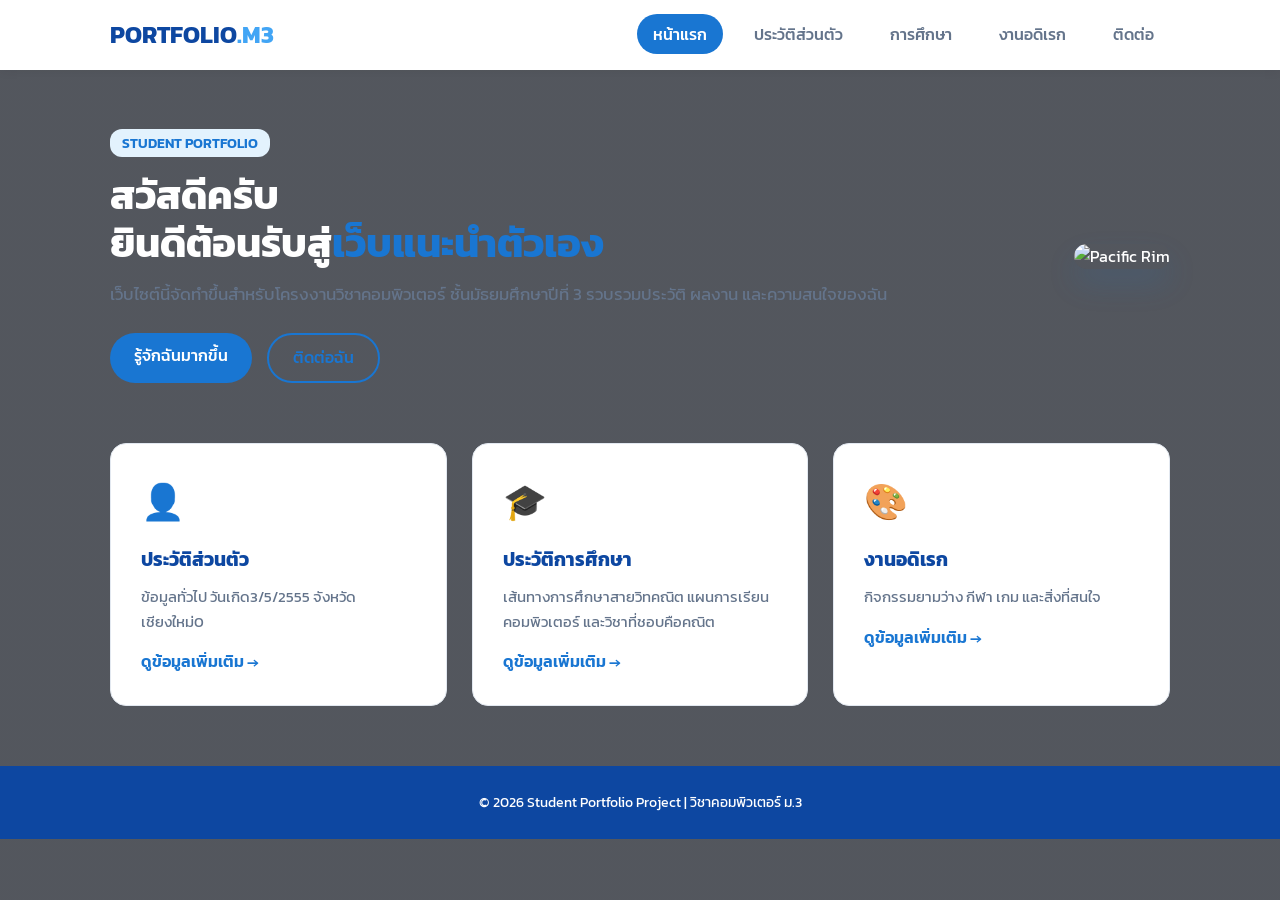
==== index.html @ 97108892 "Update index.html" ====
<!DOCTYPE html>
<html lang="th">
<head>
    <meta charset="UTF-8">
    <meta name="viewport" content="width=device-width, initial-scale=1.0">
    <title>Student Portfolio | หน้าแรก</title>
    <!-- สำคัญ: ใช้ Relative Path ห้ามมี / นำหน้า style.css -->
    <link rel="stylesheet" href="style.css">
    <link rel="preconnect" href="https://fonts.googleapis.com">
    <link rel="preconnect" href="https://fonts.gstatic.com" crossorigin>
    <link href="https://fonts.googleapis.com/css2?family=Kanit:wght@300;400;500;600&display=swap" rel="stylesheet">
    
    <!-- สไตล์ภาพพื้นหลัง Pacific Rim จาก URL -->
    <style>
        body {
            background: linear-gradient(rgba(10, 15, 25, 0.7), rgba(10, 15, 25, 0.7)), url('https://m.media-amazon.com/images/S/pv-target-images/373aeab8f1180951d3d7bcdbb8a8e254e514ef4d3e2cd3c426faa234a9b7030b._SX1080_FMjpg_.jpg');
            background-size: 110% 110%; /* ขยายรูปเล็กน้อยเพื่อไม่ให้เห็นขอบดำเวลาพื้นหลังขยับ */
            background-position: center;
            background-repeat: no-repeat;
            background-attachment: fixed;
            color: #ffffff;
            transition: background-position 0.1s ease-out; /* ทำให้พื้นหลังเคลื่อนที่นุ่มนวล */
        }
    </style>
</head>
<body>

    <!-- Header & Navigation -->
    <header class="navbar-wrapper">
        <div class="container navbar">
            <a href="index.html" class="logo">PORTFOLIO<span>.M3</span></a>
            <ul class="nav-menu">
                <li><a href="index.html" class="nav-link active">หน้าแรก</a></li>
                <li><a href="profile.html" class="nav-link">ประวัติส่วนตัว</a></li>
                <li><a href="education.html" class="nav-link">การศึกษา</a></li>
                <li><a href="hobby.html" class="nav-link">งานอดิเรก</a></li>
                <li><a href="contact.html" class="nav-link">ติดต่อ</a></li>
            </ul>
        </div>
    </header>

    <!-- Main Content -->
    <main class="container">
        <!-- Hero Section -->
        <section class="hero">
            <div class="hero-text">
                <span class="badge">STUDENT PORTFOLIO</span>
                <h1>สวัสดีครับ <br>ยินดีต้อนรับสู่<span>เว็บแนะนำตัวเอง</span></h1>
                <p>เว็บไซต์นี้จัดทำขึ้นสำหรับโครงงานวิชาคอมพิวเตอร์ ชั้นมัธยมศึกษาปีที่ 3 รวบรวมประวัติ ผลงาน และความสนใจของฉัน</p>
                <div class="hero-btns">
                    <a href="profile.html" class="btn btn-primary">รู้จักฉันมากขึ้น</a>
                    <a href="contact.html" class="btn btn-secondary">ติดต่อฉัน</a>
                </div>
            </div>
            <div class="hero-image">
                <!-- รูปโปรไฟล์ Pacific Rim จาก URL -->
                <img src="https://m.media-amazon.com/images/S/pv-target-images/373aeab8f1180951d3d7bcdbb8a8e254e514ef4d3e2cd3c426faa234a9b7030b._SX1080_FMjpg_.jpg" alt="Pacific Rim">
            </div>
        </section>

        <!-- Feature Cards Grid -->
        <section class="card-grid">
            <div class="card">
                <div class="card-icon">👤</div>
                <h3>ประวัติส่วนตัว</h3>
                <p>ข้อมูลทั่วไป วันเกิด3/5/2555 จังหวัดเชียงใหม่0</p>
                <a href="profile.html" class="link-text">ดูข้อมูลเพิ่มเติม →</a>
            </div>
            <div class="card">
                <div class="card-icon">🎓</div>
                <h3>ประวัติการศึกษา</h3>
                <p>เส้นทางการศึกษาสายวิทคณิต แผนการเรียนคอมพิวเตอร์ และวิชาที่ชอบคือคณิต</p>
                <a href="education.html" class="link-text">ดูข้อมูลเพิ่มเติม →</a>
            </div>
            <div class="card">
                <div class="card-icon">🎨</div>
                <h3>งานอดิเรก</h3>
                <p>กิจกรรมยามว่าง กีฬา เกม และสิ่งที่สนใจ</p>
                <a href="hobby.html" class="link-text">ดูข้อมูลเพิ่มเติม →</a>
            </div>
        </section>
    </main>

    <!-- Footer -->
    <footer class="footer">
        <div class="container footer-content">
            <p>&copy; 2026 Student Portfolio Project | วิชาคอมพิวเตอร์ ม.3</p>
        </div>
    </footer>

    <!-- Script สำหรับขยับภาพพื้นหลังตามการเคลื่อนที่ของเมาส์ -->
    <script>
        document.addEventListener('mousemove', (e) => {
            // คำนวณตำแหน่งเมาส์เทียบกับขนาดหน้าจอ
            const mouseX = (e.clientX / window.innerWidth) - 0.5;
            const mouseY = (e.clientY / window.innerHeight) - 0.5;
            
            // กำหนดระยะการขยับของภาพ (ปรับตัวเลข 30 เพื่อเพิ่ม/ลดความแรงในการขยับ)
            const moveX = mouseX * 30;
            const moveY = mouseY * 30;

            // เลื่อนตำแหน่งพื้นหลัง
            document.body.style.backgroundPosition = `calc(50% + ${moveX}px) calc(50% + ${moveY}px)`;
        });
    </script>
</body>
</html>
---- style.css ----
/* --- Global Styles & Reset --- */
* {
    margin: 0;
    padding: 0;
    box-sizing: border-box;
}

body {
    font-family: 'Kanit', sans-serif;
    background-color: #F8FAFC;
    color: #1E293B;
    line-height: 1.6;
}

/* จัดระเบียบเนื้อหาให้อยู่ตรงกลางหน้าจอ */
.container {
    max-width: 1100px;
    margin: 0 auto;
    padding: 0 20px;
}

/* --- Navbar Styles --- */
.navbar-wrapper {
    background: #FFFFFF;
    box-shadow: 0 2px 10px rgba(0, 0, 0, 0.05);
    position: sticky;
    top: 0;
    z-index: 100;
}

.navbar {
    display: flex;
    justify-content: space-between;
    align-items: center;
    height: 70px;
}

.logo {
    font-size: 1.5rem;
    font-weight: 700;
    color: #0D47A1;
    text-decoration: none;
}

.logo span {
    color: #42A5F5;
}

.nav-menu {
    display: flex;
    list-style: none;
    gap: 15px;
}

.nav-link {
    text-decoration: none;
    color: #64748B;
    font-weight: 500;
    padding: 8px 16px;
    border-radius: 20px;
    transition: all 0.3s ease;
}

.nav-link:hover, .nav-link.active {
    background-color: #1976D2;
    color: #FFFFFF;
}

/* --- Hero Section --- */
.hero {
    display: flex;
    align-items: center;
    justify-content: space-between;
    gap: 40px;
    padding: 60px 0;
}

.hero-text {
    flex: 1;
}

.badge {
    background-color: #E3F2FD;
    color: #1976D2;
    padding: 4px 12px;
    border-radius: 12px;
    font-size: 0.85rem;
    font-weight: 600;
}

.hero-text h1 {
    font-size: 2.5rem;
    margin: 15px 0;
    line-height: 1.2;
}

.hero-text h1 span {
    color: #1976D2;
}

.hero-text p {
    color: #64748B;
    margin-bottom: 25px;
    font-size: 1.05rem;
}

.hero-btns {
    display: flex;
    gap: 15px;
}

.btn {
    text-decoration: none;
    padding: 10px 24px;
    border-radius: 25px;
    font-weight: 500;
    transition: all 0.3s ease;
}

.btn-primary {
    background-color: #1976D2;
    color: #FFFFFF;
}

.btn-primary:hover {
    background-color: #0D47A1;
}

.btn-secondary {
    border: 2px solid #1976D2;
    color: #1976D2;
}

.btn-secondary:hover {
    background-color: #E3F2FD;
}

.hero-image img {
    width: 320px;
    height: 320px;
    border-radius: 20px;
    object-fit: cover;
    box-shadow: 0 15px 30px rgba(25, 118, 210, 0.15);
}

/* --- Card Grid Section --- */
.card-grid {
    display: grid;
    grid-template-columns: repeat(auto-fit, minmax(280px, 1fr));
    gap: 25px;
    margin-bottom: 60px;
}

.card {
    background: #FFFFFF;
    padding: 30px;
    border-radius: 16px;
    border: 1px solid #E2E8F0;
    transition: all 0.3s ease;
}

.card:hover {
    transform: translateY(-5px);
    box-shadow: 0 10px 20px rgba(13, 71, 161, 0.08);
    border-color: #90CAF9;
}

.card-icon {
    font-size: 2.2rem;
    margin-bottom: 15px;
}

.card h3 {
    color: #0D47A1;
    margin-bottom: 10px;
}

.card p {
    color: #64748B;
    font-size: 0.95rem;
    margin-bottom: 15px;
}

.link-text {
    color: #1976D2;
    text-decoration: none;
    font-weight: 600;
}

/* --- Footer --- */
.footer {
    background-color: #0D47A1;
    color: #FFFFFF;
    padding: 25px 0;
    text-align: center;
    font-size: 0.9rem;
    margin-top: 40px;
}

/* --- Responsive (Mobile View) --- */
@media (max-width: 768px) {
    .navbar {
        flex-direction: column;
        height: auto;
        padding: 15px 0;
        gap: 15px;
    }

    .hero {
        flex-direction: column-reverse;
        text-align: center;
        padding: 30px 0;
    }

    .hero-image img {
        width: 250px;
        height: 250px;
    }

    .hero-btns {
        justify-content: center;
    }
}
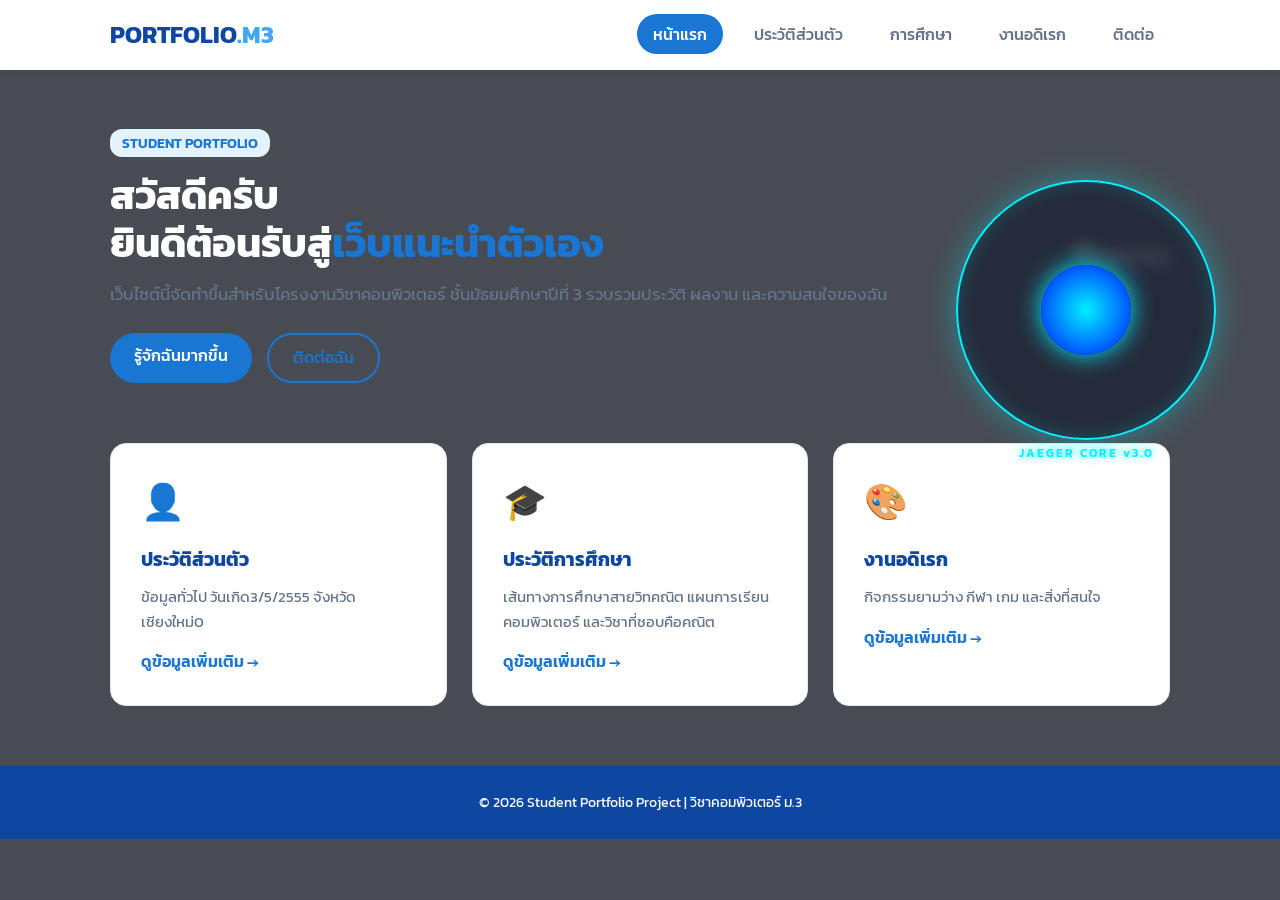
==== commit cabae4b2: "Update index.html" ====
--- a/index.html
+++ b/index.html
@@ -10,20 +10,75 @@
     <link rel="preconnect" href="https://fonts.gstatic.com" crossorigin>
     <link href="https://fonts.googleapis.com/css2?family=Kanit:wght@300;400;500;600&display=swap" rel="stylesheet">
     
-    <!-- สไตล์ภาพพื้นหลัง Pacific Rim จาก URL -->
     <style>
         body {
-            background: linear-gradient(rgba(10, 15, 25, 0.7), rgba(10, 15, 25, 0.7)), url('https://m.media-amazon.com/images/S/pv-target-images/373aeab8f1180951d3d7bcdbb8a8e254e514ef4d3e2cd3c426faa234a9b7030b._SX1080_FMjpg_.jpg');
-            background-size: 110% 110%; /* ขยายรูปเล็กน้อยเพื่อไม่ให้เห็นขอบดำเวลาพื้นหลังขยับ */
+            background: linear-gradient(rgba(10, 15, 25, 0.75), rgba(10, 15, 25, 0.75)), url('https://m.media-amazon.com/images/S/pv-target-images/373aeab8f1180951d3d7bcdbb8a8e254e514ef4d3e2cd3c426faa234a9b7030b._SX1080_FMjpg_.jpg');
+            background-size: cover;
             background-position: center;
             background-repeat: no-repeat;
             background-attachment: fixed;
             color: #ffffff;
-            transition: background-position 0.1s ease-out; /* ทำให้พื้นหลังเคลื่อนที่นุ่มนวล */
+            overflow-x: hidden;
+        }
+
+        /* โมเดลหุ่นยนต์ 3D ในพื้นหลังที่เคลื่อนที่ตามเมาส์ */
+        .mech-model-container {
+            position: fixed;
+            top: 20%;
+            right: 5%;
+            width: 260px;
+            height: 260px;
+            pointer-events: none; /* ไม่บังการคลิกปุ่มบนหน้าเว็บ */
+            z-index: 1;
+            perspective: 1000px;
+        }
+
+        .mech-card {
+            width: 100%;
+            height: 100%;
+            background: rgba(15, 23, 42, 0.6);
+            border: 2px solid #00f0ff;
+            border-radius: 50%;
+            box-shadow: 0 0 30px rgba(0, 240, 255, 0.4), inset 0 0 20px rgba(0, 240, 255, 0.2);
+            display: flex;
+            align-items: center;
+            justify-content: center;
+            backdrop-filter: blur(8px);
+            transition: transform 0.1s ease-out;
+            transform-style: preserve-3d;
+        }
+
+        /* ดวงตา/แกนพลังงานหุ่นยนต์ตรงกลางที่ขยับตามเมาส์ */
+        .mech-core {
+            width: 90px;
+            height: 90px;
+            background: radial-gradient(circle, #00f0ff 0%, #0055ff 70%, transparent 100%);
+            border-radius: 50%;
+            box-shadow: 0 0 25px #00f0ff;
+            transition: transform 0.05s ease-out;
+            transform: translateZ(40px);
+        }
+
+        .mech-label {
+            position: absolute;
+            bottom: -25px;
+            font-size: 12px;
+            letter-spacing: 2px;
+            color: #00f0ff;
+            text-shadow: 0 0 8px #00f0ff;
+            font-weight: 600;
         }
     </style>
 </head>
 <body>
+
+    <!-- โมเดล Mech Core ลอยล่องในพื้นหลัง -->
+    <div class="mech-model-container">
+        <div class="mech-card" id="mechCard">
+            <div class="mech-core" id="mechCore"></div>
+            <span class="mech-label">JAEGER CORE v3.0</span>
+        </div>
+    </div>
 
     <!-- Header & Navigation -->
     <header class="navbar-wrapper">
@@ -53,7 +108,6 @@
                 </div>
             </div>
             <div class="hero-image">
-                <!-- รูปโปรไฟล์ Pacific Rim จาก URL -->
                 <img src="https://m.media-amazon.com/images/S/pv-target-images/373aeab8f1180951d3d7bcdbb8a8e254e514ef4d3e2cd3c426faa234a9b7030b._SX1080_FMjpg_.jpg" alt="Pacific Rim">
             </div>
         </section>
@@ -88,19 +142,35 @@
         </div>
     </footer>
 
-    <!-- Script สำหรับขยับภาพพื้นหลังตามการเคลื่อนที่ของเมาส์ -->
+    <!-- สคริปต์คำนวณการหันและเลื่อนตำแหน่งตามเมาส์ -->
     <script>
+        const mechCard = document.getElementById('mechCard');
+        const mechCore = document.getElementById('mechCore');
+
         document.addEventListener('mousemove', (e) => {
-            // คำนวณตำแหน่งเมาส์เทียบกับขนาดหน้าจอ
-            const mouseX = (e.clientX / window.innerWidth) - 0.5;
-            const mouseY = (e.clientY / window.innerHeight) - 0.5;
-            
-            // กำหนดระยะการขยับของภาพ (ปรับตัวเลข 30 เพื่อเพิ่ม/ลดความแรงในการขยับ)
-            const moveX = mouseX * 30;
-            const moveY = mouseY * 30;
+            const mouseX = e.clientX;
+            const mouseY = e.clientY;
 
-            // เลื่อนตำแหน่งพื้นหลัง
-            document.body.style.backgroundPosition = `calc(50% + ${moveX}px) calc(50% + ${moveY}px)`;
+            // หาพิกัดศูนย์กลางของโมเดล
+            const rect = mechCard.getBoundingClientRect();
+            const cardX = rect.left + rect.width / 2;
+            const cardY = rect.top + rect.height / 2;
+
+            // คำนวณระยะห่างระหว่างเมาส์กับโมเดล
+            const deltaX = mouseX - cardX;
+            const deltaY = mouseY - cardY;
+
+            // คำนวณการเอียง 3D (Rotate)
+            const rotateX = (deltaY / window.innerHeight) * -45;
+            const rotateY = (deltaX / window.innerWidth) * 45;
+
+            // คำนวณการขยับแกนพลังงานตรงกลาง (Eye Tracking)
+            const coreMoveX = (deltaX / window.innerWidth) * 35;
+            const coreMoveY = (deltaY / window.innerHeight) * 35;
+
+            // สั่งงาน CSS ให้เอียงและหันตามเมาส์
+            mechCard.style.transform = `rotateX(${rotateX}deg) rotateY(${rotateY}deg)`;
+            mechCore.style.transform = `translate3d(${coreMoveX}px, ${coreMoveY}px, 40px)`;
         });
     </script>
 </body>
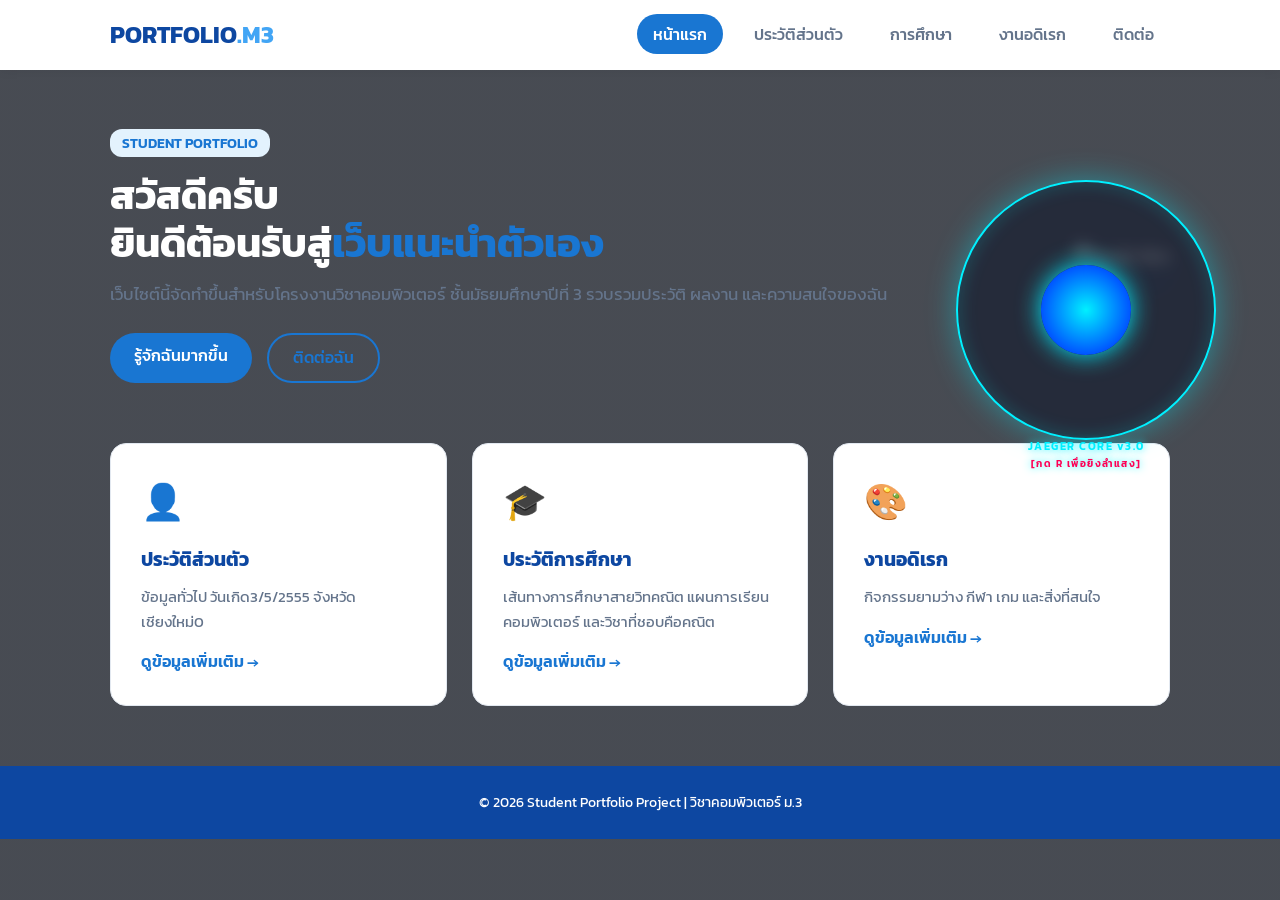
==== commit 4e9bdd39: "Update index.html" ====
--- a/index.html
+++ b/index.html
@@ -28,8 +28,8 @@
             right: 5%;
             width: 260px;
             height: 260px;
-            pointer-events: none; /* ไม่บังการคลิกปุ่มบนหน้าเว็บ */
-            z-index: 1;
+            pointer-events: none;
+            z-index: 10;
             perspective: 1000px;
         }
 
@@ -48,25 +48,60 @@
             transform-style: preserve-3d;
         }
 
-        /* ดวงตา/แกนพลังงานหุ่นยนต์ตรงกลางที่ขยับตามเมาส์ */
+        /* ดวงตา/แกนพลังงานหุ่นยนต์ตรงกลาง */
         .mech-core {
             width: 90px;
             height: 90px;
             background: radial-gradient(circle, #00f0ff 0%, #0055ff 70%, transparent 100%);
             border-radius: 50%;
             box-shadow: 0 0 25px #00f0ff;
-            transition: transform 0.05s ease-out;
+            transition: transform 0.05s ease-out, box-shadow 0.1s ease-out;
             transform: translateZ(40px);
         }
 
         .mech-label {
             position: absolute;
-            bottom: -25px;
-            font-size: 12px;
-            letter-spacing: 2px;
+            bottom: -35px;
+            font-size: 11px;
+            letter-spacing: 1.5px;
             color: #00f0ff;
             text-shadow: 0 0 8px #00f0ff;
             font-weight: 600;
+            text-align: center;
+            width: 100%;
+        }
+
+        /* สไตล์เส้นลำแสงเลเซอร์ */
+        .laser-beam {
+            position: fixed;
+            height: 6px;
+            background: linear-gradient(90deg, #00f0ff, #ffffff, #ff0055);
+            box-shadow: 0 0 15px #00f0ff, 0 0 30px #ff0055;
+            border-radius: 3px;
+            pointer-events: none;
+            z-index: 9999;
+            transform-origin: 0 50%;
+            opacity: 1;
+            transition: opacity 0.2s ease-out;
+        }
+
+        /* สไตล์เอฟเฟกต์การระเบิดที่ปลายทาง */
+        .laser-impact {
+            position: fixed;
+            width: 30px;
+            height: 30px;
+            background: radial-gradient(circle, #ffffff 0%, #ff0055 50%, transparent 100%);
+            box-shadow: 0 0 25px #ff0055, 0 0 50px #00f0ff;
+            border-radius: 50%;
+            pointer-events: none;
+            z-index: 9999;
+            transform: translate(-50%, -50%);
+            animation: impactAnim 0.3s ease-out forwards;
+        }
+
+        @keyframes impactAnim {
+            0% { transform: translate(-50%, -50%) scale(0.3); opacity: 1; }
+            100% { transform: translate(-50%, -50%) scale(2.5); opacity: 0; }
         }
     </style>
 </head>
@@ -76,7 +111,7 @@
     <div class="mech-model-container">
         <div class="mech-card" id="mechCard">
             <div class="mech-core" id="mechCore"></div>
-            <span class="mech-label">JAEGER CORE v3.0</span>
+            <span class="mech-label">JAEGER CORE v3.0<br><small style="color: #ff0055; font-size: 10px;">[กด R เพื่อยิงลำแสง]</small></span>
         </div>
     </div>
 
@@ -142,36 +177,86 @@
         </div>
     </footer>
 
-    <!-- สคริปต์คำนวณการหันและเลื่อนตำแหน่งตามเมาส์ -->
+    <!-- สคริปต์คำนวณตำแหน่งเมาส์ การหันหน้า และการยิงเลเซอร์ -->
     <script>
         const mechCard = document.getElementById('mechCard');
         const mechCore = document.getElementById('mechCore');
-
+        
+        let currentMouseX = window.innerWidth / 2;
+        let currentMouseY = window.innerHeight / 2;
+
+        // ติดตามตำแหน่งเมาส์ตลอดเวลา
         document.addEventListener('mousemove', (e) => {
-            const mouseX = e.clientX;
-            const mouseY = e.clientY;
-
-            // หาพิกัดศูนย์กลางของโมเดล
+            currentMouseX = e.clientX;
+            currentMouseY = e.clientY;
+
             const rect = mechCard.getBoundingClientRect();
             const cardX = rect.left + rect.width / 2;
             const cardY = rect.top + rect.height / 2;
 
-            // คำนวณระยะห่างระหว่างเมาส์กับโมเดล
-            const deltaX = mouseX - cardX;
-            const deltaY = mouseY - cardY;
-
-            // คำนวณการเอียง 3D (Rotate)
+            const deltaX = currentMouseX - cardX;
+            const deltaY = currentMouseY - cardY;
+
             const rotateX = (deltaY / window.innerHeight) * -45;
             const rotateY = (deltaX / window.innerWidth) * 45;
 
-            // คำนวณการขยับแกนพลังงานตรงกลาง (Eye Tracking)
             const coreMoveX = (deltaX / window.innerWidth) * 35;
             const coreMoveY = (deltaY / window.innerHeight) * 35;
 
-            // สั่งงาน CSS ให้เอียงและหันตามเมาส์
             mechCard.style.transform = `rotateX(${rotateX}deg) rotateY(${rotateY}deg)`;
             mechCore.style.transform = `translate3d(${coreMoveX}px, ${coreMoveY}px, 40px)`;
         });
+
+        // ดักจับการกดปุ่ม 'R' หรือ 'r' เพื่อยิงลำแสง
+        window.addEventListener('keydown', (e) => {
+            if (e.key === 'r' || e.key === 'R') {
+                if (e.repeat) return; // ป้องกันการยิงค้างเมื่อกดปุ่มแช่ไว้
+                fireLaser(currentMouseX, currentMouseY);
+            }
+        });
+
+        // ฟังก์ชันสร้างและยิงลำแสง
+        function fireLaser(targetX, targetY) {
+            const coreRect = mechCore.getBoundingClientRect();
+            const startX = coreRect.left + coreRect.width / 2;
+            const startY = coreRect.top + coreRect.height / 2;
+
+            // คำนวณระยะทางและองศาไปยังเป้าหมาย
+            const deltaX = targetX - startX;
+            const deltaY = targetY - startY;
+            const distance = Math.hypot(deltaX, deltaY);
+            const angle = Math.atan2(deltaY, deltaX) * (180 / Math.PI);
+
+            // สร้าง Element ลำแสง
+            const laser = document.createElement('div');
+            laser.className = 'laser-beam';
+            laser.style.left = `${startX}px`;
+            laser.style.top = `${startY}px`;
+            laser.style.width = `${distance}px`;
+            laser.style.transform = `rotate(${angle}deg)`;
+
+            // สร้าง Element เอฟเฟกต์ระเบิดปลายทาง
+            const impact = document.createElement('div');
+            impact.className = 'laser-impact';
+            impact.style.left = `${targetX}px`;
+            impact.style.top = `${targetY}px`;
+
+            document.body.appendChild(laser);
+            document.body.appendChild(impact);
+
+            // เรืองแสงดวงตาชั่วขณะตอนยิง
+            mechCore.style.boxShadow = '0 0 50px #ff0055, 0 0 100px #ffffff';
+
+            // ล้างภาพเอฟเฟกต์ออกจากหน้าจอเมื่อยิงเสร็จ
+            setTimeout(() => {
+                laser.style.opacity = '0';
+                mechCore.style.boxShadow = '0 0 25px #00f0ff';
+                setTimeout(() => {
+                    laser.remove();
+                    impact.remove();
+                }, 200);
+            }, 150);
+        }
     </script>
 </body>
 </html>
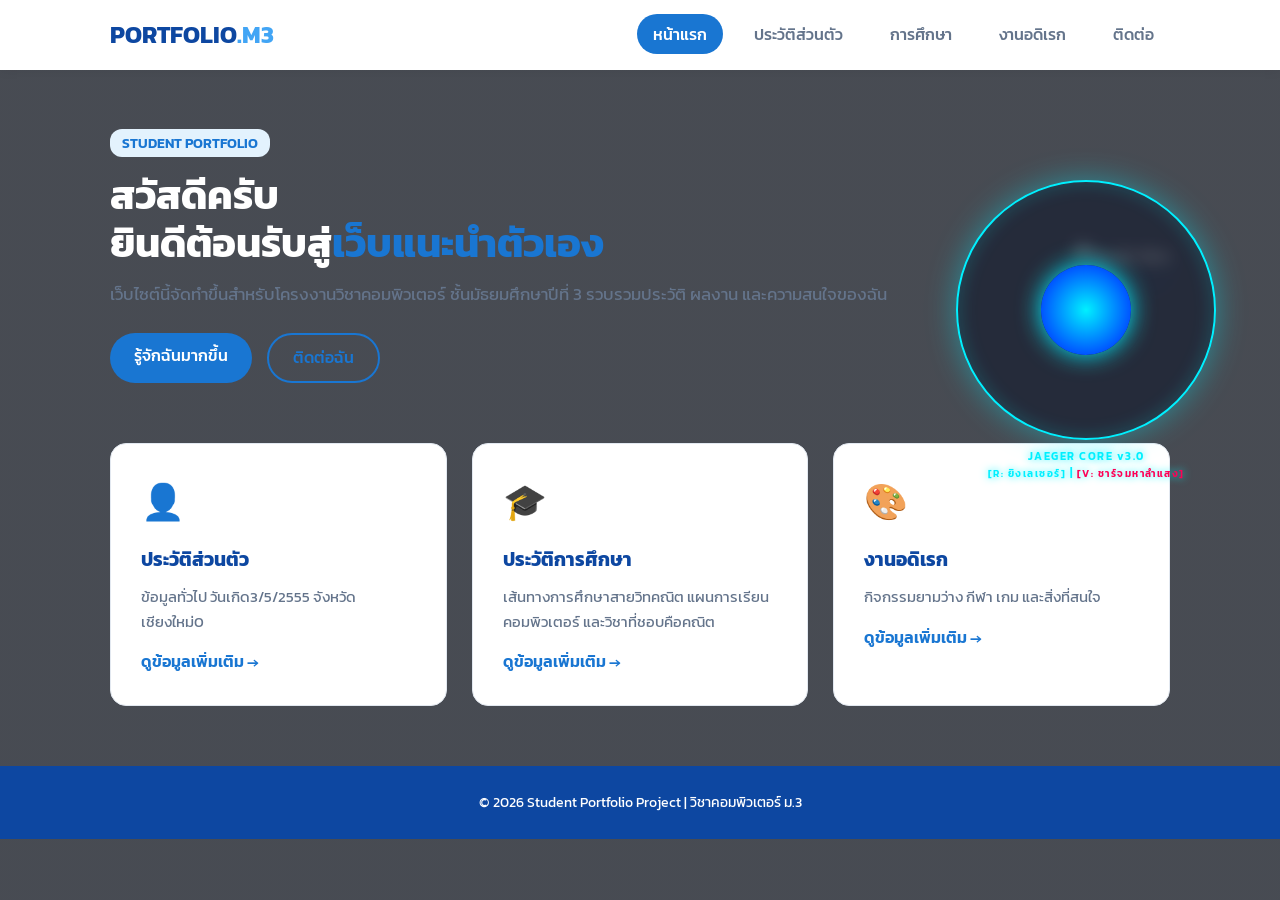
==== commit 6add4e1d: "Update index.html" ====
--- a/index.html
+++ b/index.html
@@ -21,7 +21,20 @@
             overflow-x: hidden;
         }
 
-        /* โมเดลหุ่นยนต์ 3D ในพื้นหลังที่เคลื่อนที่ตามเมาส์ */
+        /* เอฟเฟกต์หน้าจอสั่นสะเทือนเมื่อยิงมหาลำแสง */
+        .screen-shake {
+            animation: shakeAnim 0.35s cubic-bezier(.36,.07,.19,.97) both;
+        }
+
+        @keyframes shakeAnim {
+            0%, 100% { transform: translate(0, 0); }
+            20% { transform: translate(-12px, 8px) rotate(-1deg); }
+            40% { transform: translate(12px, -8px) rotate(1deg); }
+            60% { transform: translate(-8px, 12px); }
+            80% { transform: translate(8px, -4px); }
+        }
+
+        /* โมเดลหุ่นยนต์ 3D ในพื้นหลัง */
         .mech-model-container {
             position: fixed;
             top: 20%;
@@ -48,7 +61,7 @@
             transform-style: preserve-3d;
         }
 
-        /* ดวงตา/แกนพลังงานหุ่นยนต์ตรงกลาง */
+        /* ดวงตา/แกนพลังงานหุ่นยนต์ */
         .mech-core {
             width: 90px;
             height: 90px;
@@ -59,9 +72,21 @@
             transform: translateZ(40px);
         }
 
+        /* เอฟเฟกต์สั่นตอนชาร์จพลัง */
+        .charging-core {
+            animation: chargeJitter 0.08s infinite alternate;
+            box-shadow: 0 0 60px #ff0055, 0 0 120px #00f0ff, inset 0 0 30px #ffffff !important;
+            background: radial-gradient(circle, #ffffff 0%, #ff0055 60%, #00f0ff 100%) !important;
+        }
+
+        @keyframes chargeJitter {
+            0% { transform: translateZ(45px) scale(0.9); }
+            100% { transform: translateZ(55px) scale(1.25); }
+        }
+
         .mech-label {
             position: absolute;
-            bottom: -35px;
+            bottom: -45px;
             font-size: 11px;
             letter-spacing: 1.5px;
             color: #00f0ff;
@@ -71,7 +96,7 @@
             width: 100%;
         }
 
-        /* สไตล์เส้นลำแสงเลเซอร์ */
+        /* --- ลำแสงปกติ (ปุ่ม R) --- */
         .laser-beam {
             position: fixed;
             height: 6px;
@@ -81,11 +106,9 @@
             pointer-events: none;
             z-index: 9999;
             transform-origin: 0 50%;
-            opacity: 1;
             transition: opacity 0.2s ease-out;
         }
 
-        /* สไตล์เอฟเฟกต์การระเบิดที่ปลายทาง */
         .laser-impact {
             position: fixed;
             width: 30px;
@@ -99,6 +122,49 @@
             animation: impactAnim 0.3s ease-out forwards;
         }
 
+        /* --- มหาลำแสงยักษ์ทะลุจอ (ปุ่ม V) --- */
+        .mega-beam {
+            position: fixed;
+            height: 45px;
+            background: linear-gradient(90deg, #ffffff, #00f0ff, #ff0055, #ffffff);
+            box-shadow: 0 0 20px #ffffff, 0 0 50px #00f0ff, 0 0 100px #ff0055, 0 0 150px #00f0ff;
+            border-radius: 20px;
+            pointer-events: none;
+            z-index: 9999;
+            transform-origin: 0 50%;
+            transition: opacity 0.4s ease-out, height 0.4s ease-out;
+        }
+
+        /* วงแหวนพลังงานกระแทก (Shockwave) */
+        .shockwave {
+            position: fixed;
+            width: 10px;
+            height: 10px;
+            border: 4px solid #00f0ff;
+            box-shadow: 0 0 30px #00f0ff, inset 0 0 30px #ff0055;
+            border-radius: 50%;
+            pointer-events: none;
+            z-index: 9998;
+            transform: translate(-50%, -50%);
+            animation: shockwaveExpand 0.5s cubic-bezier(0.1, 0.8, 0.3, 1) forwards;
+        }
+
+        @keyframes shockwaveExpand {
+            0% { width: 20px; height: 20px; opacity: 1; border-width: 10px; }
+            100% { width: 350px; height: 350px; opacity: 0; border-width: 1px; }
+        }
+
+        /* แสงแฟลชสว่างวาบทั่วหน้าจอตอนยิง */
+        .screen-flash {
+            position: fixed;
+            top: 0; left: 0; width: 100vw; height: 100vh;
+            background: rgba(0, 240, 255, 0.35);
+            pointer-events: none;
+            z-index: 9997;
+            opacity: 1;
+            transition: opacity 0.3s ease-out;
+        }
+
         @keyframes impactAnim {
             0% { transform: translate(-50%, -50%) scale(0.3); opacity: 1; }
             100% { transform: translate(-50%, -50%) scale(2.5); opacity: 0; }
@@ -111,7 +177,11 @@
     <div class="mech-model-container">
         <div class="mech-card" id="mechCard">
             <div class="mech-core" id="mechCore"></div>
-            <span class="mech-label">JAEGER CORE v3.0<br><small style="color: #ff0055; font-size: 10px;">[กด R เพื่อยิงลำแสง]</small></span>
+            <span class="mech-label">
+                JAEGER CORE v3.0<br>
+                <small style="color: #00f0ff; font-size: 10px;">[R: ยิงเลเซอร์]</small> | 
+                <small style="color: #ff0055; font-size: 10px;">[V: ชาร์จมหาลำแสง]</small>
+            </span>
         </div>
     </div>
 
@@ -177,15 +247,16 @@
         </div>
     </footer>
 
-    <!-- สคริปต์คำนวณตำแหน่งเมาส์ การหันหน้า และการยิงเลเซอร์ -->
+    <!-- สคริปต์คำนวณการหันดวงตา การยิงปุ่ม R และการชาร์จยิงมหาลำแสงปุ่ม V -->
     <script>
         const mechCard = document.getElementById('mechCard');
         const mechCore = document.getElementById('mechCore');
         
         let currentMouseX = window.innerWidth / 2;
         let currentMouseY = window.innerHeight / 2;
-
-        // ติดตามตำแหน่งเมาส์ตลอดเวลา
+        let isCharging = false;
+
+        // ติดตามพิกัดเมาส์
         document.addEventListener('mousemove', (e) => {
             currentMouseX = e.clientX;
             currentMouseY = e.clientY;
@@ -204,30 +275,38 @@
             const coreMoveY = (deltaY / window.innerHeight) * 35;
 
             mechCard.style.transform = `rotateX(${rotateX}deg) rotateY(${rotateY}deg)`;
-            mechCore.style.transform = `translate3d(${coreMoveX}px, ${coreMoveY}px, 40px)`;
-        });
-
-        // ดักจับการกดปุ่ม 'R' หรือ 'r' เพื่อยิงลำแสง
-        window.addEventListener('keydown', (e) => {
-            if (e.key === 'r' || e.key === 'R') {
-                if (e.repeat) return; // ป้องกันการยิงค้างเมื่อกดปุ่มแช่ไว้
-                fireLaser(currentMouseX, currentMouseY);
+            
+            if (!isCharging) {
+                mechCore.style.transform = `translate3d(${coreMoveX}px, ${coreMoveY}px, 40px)`;
             }
         });
 
-        // ฟังก์ชันสร้างและยิงลำแสง
-        function fireLaser(targetX, targetY) {
+        // ดักจับการกดคีย์บอร์ด
+        window.addEventListener('keydown', (e) => {
+            if (e.repeat) return;
+
+            // กด R = ยิงเลเซอร์ปกติ
+            if (e.key === 'r' || e.key === 'R') {
+                fireNormalLaser(currentMouseX, currentMouseY);
+            }
+
+            // กด V = ชาร์จยิงมหาลำแสงยักษ์ทะลุจอ
+            if ((e.key === 'v' || e.key === 'V') && !isCharging) {
+                chargeAndFireMegaLaser(currentMouseX, currentMouseY);
+            }
+        });
+
+        // --- 1. ฟังก์ชันยิงเลเซอร์ปกติ (ปุ่ม R) ---
+        function fireNormalLaser(targetX, targetY) {
             const coreRect = mechCore.getBoundingClientRect();
             const startX = coreRect.left + coreRect.width / 2;
             const startY = coreRect.top + coreRect.height / 2;
 
-            // คำนวณระยะทางและองศาไปยังเป้าหมาย
             const deltaX = targetX - startX;
             const deltaY = targetY - startY;
             const distance = Math.hypot(deltaX, deltaY);
             const angle = Math.atan2(deltaY, deltaX) * (180 / Math.PI);
 
-            // สร้าง Element ลำแสง
             const laser = document.createElement('div');
             laser.className = 'laser-beam';
             laser.style.left = `${startX}px`;
@@ -235,7 +314,6 @@
             laser.style.width = `${distance}px`;
             laser.style.transform = `rotate(${angle}deg)`;
 
-            // สร้าง Element เอฟเฟกต์ระเบิดปลายทาง
             const impact = document.createElement('div');
             impact.className = 'laser-impact';
             impact.style.left = `${targetX}px`;
@@ -244,10 +322,8 @@
             document.body.appendChild(laser);
             document.body.appendChild(impact);
 
-            // เรืองแสงดวงตาชั่วขณะตอนยิง
             mechCore.style.boxShadow = '0 0 50px #ff0055, 0 0 100px #ffffff';
 
-            // ล้างภาพเอฟเฟกต์ออกจากหน้าจอเมื่อยิงเสร็จ
             setTimeout(() => {
                 laser.style.opacity = '0';
                 mechCore.style.boxShadow = '0 0 25px #00f0ff';
@@ -257,6 +333,69 @@
                 }, 200);
             }, 150);
         }
+
+        // --- 2. ฟังก์ชันชาร์จยิงมหาลำแสงอลังการ (ปุ่ม V) ---
+        function chargeAndFireMegaLaser(targetX, targetY) {
+            isCharging = true;
+            mechCore.classList.add('charging-core');
+
+            // สร้าง Shockwave ชาร์จพลังงานหดเข้าสู่แกนกลาง
+            const coreRect = mechCore.getBoundingClientRect();
+            const startX = coreRect.left + coreRect.width / 2;
+            const startY = coreRect.top + coreRect.height / 2;
+
+            // ระยะชาร์จพลังงาน 400ms ก่อนปลดปล่อยมหาลำแสง
+            setTimeout(() => {
+                mechCore.classList.remove('charging-core');
+
+                // คำนวณองศาและความยาวแบบพุ่งเลยทะลุออกนอกหน้าจอ (3000px)
+                const deltaX = targetX - startX;
+                const deltaY = targetY - startY;
+                const angle = Math.atan2(deltaY, deltaX) * (180 / Math.PI);
+                const superDistance = 3000; 
+
+                // 1. สร้างมหาลำแสงยักษ์
+                const megaBeam = document.createElement('div');
+                megaBeam.className = 'mega-beam';
+                megaBeam.style.left = `${startX}px`;
+                megaBeam.style.top = `${startY}px`;
+                megaBeam.style.width = `${superDistance}px`;
+                megaBeam.style.transform = `rotate(${angle}deg)`;
+
+                // 2. สร้าง Shockwave คลื่นระเบิดทรงกลมที่จุดยิง
+                const shock = document.createElement('div');
+                shock.className = 'shockwave';
+                shock.style.left = `${startX}px`;
+                shock.style.top = `${startY}px`;
+
+                // 3. แสงวาบทั่วหน้าจอ (Screen Flash)
+                const flash = document.createElement('div');
+                flash.className = 'screen-flash';
+
+                document.body.appendChild(megaBeam);
+                document.body.appendChild(shock);
+                document.body.appendChild(flash);
+
+                // 4. สั่นหน้าจอสร้างความรุนแรง (Screen Shake)
+                document.body.classList.add('screen-shake');
+
+                // ค่อยๆ จางเอฟเฟกต์ทั้งหมดลง
+                setTimeout(() => {
+                    flash.style.opacity = '0';
+                    megaBeam.style.opacity = '0';
+                    megaBeam.style.height = '0px';
+                    document.body.classList.remove('screen-shake');
+
+                    setTimeout(() => {
+                        megaBeam.remove();
+                        shock.remove();
+                        flash.remove();
+                        isCharging = false;
+                    }, 400);
+                }, 350);
+
+            }, 400);
+        }
     </script>
 </body>
 </html>
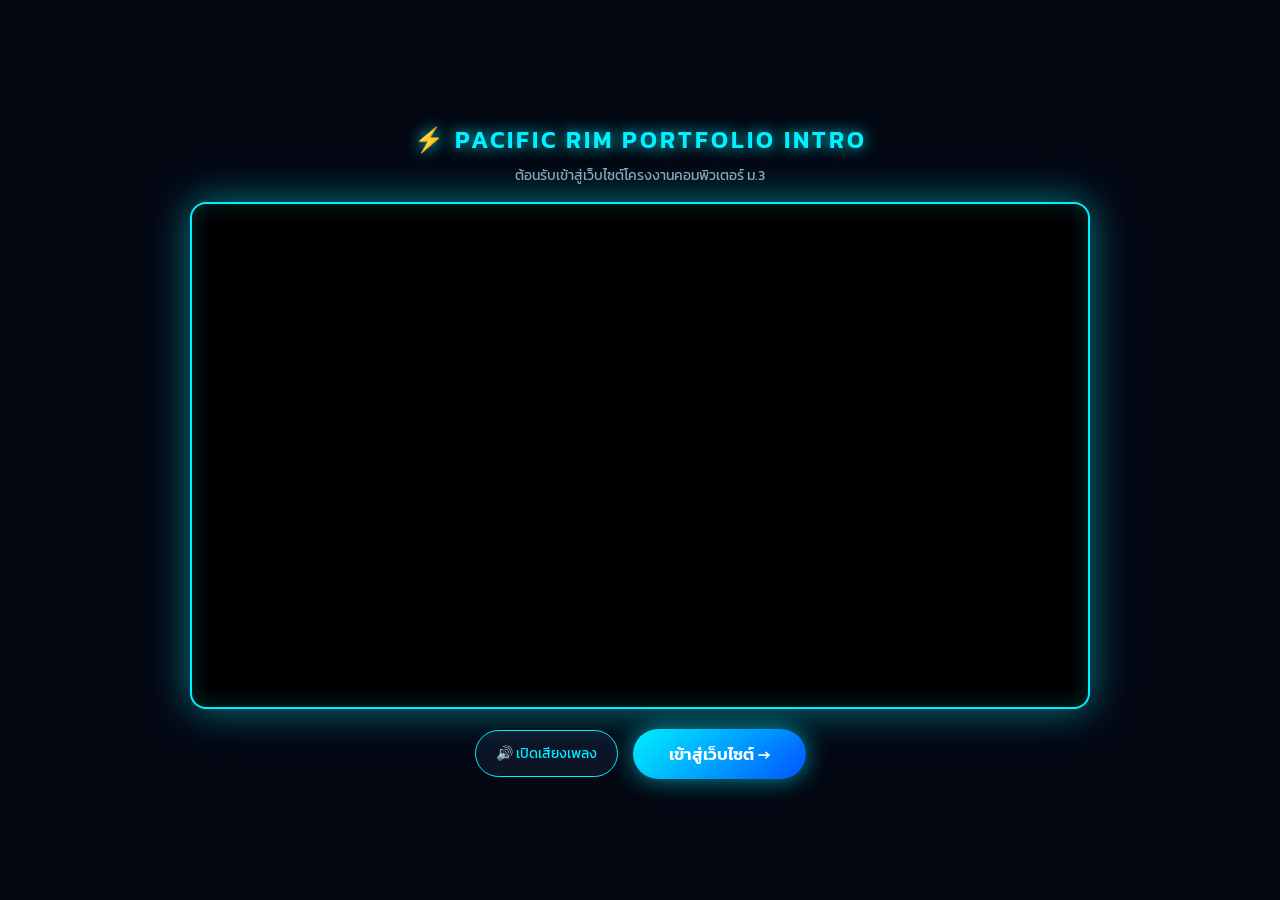
==== commit f9bb87f5: "Update index.html" ====
--- a/index.html
+++ b/index.html
@@ -4,7 +4,6 @@
     <meta charset="UTF-8">
     <meta name="viewport" content="width=device-width, initial-scale=1.0">
     <title>Student Portfolio | หน้าแรก</title>
-    <!-- สำคัญ: ใช้ Relative Path ห้ามมี / นำหน้า style.css -->
     <link rel="stylesheet" href="style.css">
     <link rel="preconnect" href="https://fonts.googleapis.com">
     <link rel="preconnect" href="https://fonts.gstatic.com" crossorigin>
@@ -19,9 +18,121 @@
             background-attachment: fixed;
             color: #ffffff;
             overflow-x: hidden;
-        }
-
-        /* เอฟเฟกต์หน้าจอสั่นสะเทือนเมื่อยิงมหาลำแสง */
+            margin: 0;
+            padding: 0;
+            font-family: 'Kanit', sans-serif;
+        }
+
+        /* --- หน้าต่าง INTRO FULLSCREEN ตอนเข้าสู่เว็บไซต์ --- */
+        .site-intro-overlay {
+            position: fixed;
+            top: 0;
+            left: 0;
+            width: 100vw;
+            height: 100vh;
+            background-color: #030712;
+            z-index: 99999;
+            display: flex;
+            flex-direction: column;
+            align-items: center;
+            justify-content: center;
+            transition: opacity 0.8s ease, visibility 0.8s ease;
+        }
+
+        .site-intro-overlay.hidden {
+            opacity: 0;
+            visibility: hidden;
+            pointer-events: none;
+        }
+
+        .intro-header {
+            margin-bottom: 15px;
+            text-align: center;
+        }
+
+        .intro-header h2 {
+            color: #00f0ff;
+            font-size: 24px;
+            font-weight: 600;
+            letter-spacing: 3px;
+            margin: 0 0 5px 0;
+            text-shadow: 0 0 15px #00f0ff;
+        }
+
+        .intro-header p {
+            color: #94a3b8;
+            font-size: 14px;
+            margin: 0;
+        }
+
+        .intro-container {
+            position: relative;
+            width: 88%;
+            max-width: 900px;
+            aspect-ratio: 16 / 9;
+            border: 2px solid #00f0ff;
+            border-radius: 16px;
+            box-shadow: 0 0 40px rgba(0, 240, 255, 0.5), inset 0 0 20px rgba(0, 240, 255, 0.2);
+            overflow: hidden;
+            background: #000;
+            display: flex;
+            align-items: center;
+            justify-content: center;
+        }
+
+        .intro-video {
+            width: 100%;
+            height: 100%;
+            object-fit: cover;
+        }
+
+        .intro-actions {
+            margin-top: 20px;
+            display: flex;
+            gap: 15px;
+            align-items: center;
+        }
+
+        .enter-btn {
+            padding: 12px 36px;
+            background: linear-gradient(135deg, #00f0ff, #0055ff);
+            color: #ffffff;
+            border: none;
+            border-radius: 30px;
+            font-size: 17px;
+            font-family: 'Kanit', sans-serif;
+            font-weight: 600;
+            cursor: pointer;
+            box-shadow: 0 0 25px rgba(0, 240, 255, 0.6);
+            transition: all 0.3s ease;
+            text-decoration: none;
+        }
+
+        .enter-btn:hover {
+            transform: scale(1.06);
+            box-shadow: 0 0 40px rgba(0, 240, 255, 1);
+            background: linear-gradient(135deg, #ff0055, #00f0ff);
+        }
+
+        .sound-toggle-btn {
+            padding: 12px 20px;
+            background: rgba(15, 23, 42, 0.85);
+            border: 1px solid #00f0ff;
+            color: #00f0ff;
+            border-radius: 30px;
+            font-size: 14px;
+            font-family: 'Kanit', sans-serif;
+            cursor: pointer;
+            transition: all 0.2s ease;
+        }
+
+        .sound-toggle-btn:hover {
+            background: #00f0ff;
+            color: #0a0f19;
+            box-shadow: 0 0 15px #00f0ff;
+        }
+
+        /* --- เอฟเฟกต์หุ่นยนต์ & ลำแสง --- */
         .screen-shake {
             animation: shakeAnim 0.35s cubic-bezier(.36,.07,.19,.97) both;
         }
@@ -34,7 +145,6 @@
             80% { transform: translate(8px, -4px); }
         }
 
-        /* โมเดลหุ่นยนต์ 3D ในพื้นหลัง */
         .mech-model-container {
             position: fixed;
             top: 20%;
@@ -61,7 +171,6 @@
             transform-style: preserve-3d;
         }
 
-        /* ดวงตา/แกนพลังงานหุ่นยนต์ */
         .mech-core {
             width: 90px;
             height: 90px;
@@ -72,7 +181,6 @@
             transform: translateZ(40px);
         }
 
-        /* เอฟเฟกต์สั่นตอนชาร์จพลัง */
         .charging-core {
             animation: chargeJitter 0.08s infinite alternate;
             box-shadow: 0 0 60px #ff0055, 0 0 120px #00f0ff, inset 0 0 30px #ffffff !important;
@@ -96,7 +204,6 @@
             width: 100%;
         }
 
-        /* --- ลำแสงปกติ (ปุ่ม R) --- */
         .laser-beam {
             position: fixed;
             height: 6px;
@@ -122,7 +229,6 @@
             animation: impactAnim 0.3s ease-out forwards;
         }
 
-        /* --- มหาลำแสงยักษ์ทะลุจอ (ปุ่ม V) --- */
         .mega-beam {
             position: fixed;
             height: 45px;
@@ -135,7 +241,6 @@
             transition: opacity 0.4s ease-out, height 0.4s ease-out;
         }
 
-        /* วงแหวนพลังงานกระแทก (Shockwave) */
         .shockwave {
             position: fixed;
             width: 10px;
@@ -154,7 +259,6 @@
             100% { width: 350px; height: 350px; opacity: 0; border-width: 1px; }
         }
 
-        /* แสงแฟลชสว่างวาบทั่วหน้าจอตอนยิง */
         .screen-flash {
             position: fixed;
             top: 0; left: 0; width: 100vw; height: 100vh;
@@ -173,7 +277,23 @@
 </head>
 <body>
 
-    <!-- โมเดล Mech Core ลอยล่องในพื้นหลัง -->
+    <div class="site-intro-overlay" id="siteIntroOverlay">
+        <div class="intro-header">
+            <h2>⚡ PACIFIC RIM PORTFOLIO INTRO</h2>
+            <p>ต้อนรับเข้าสู่เว็บไซต์โครงงานคอมพิวเตอร์ ม.3</p>
+        </div>
+        <div class="intro-container">
+            <video id="introVideo" class="intro-video" autoplay muted playsinline>
+                <source src="Pacific Rim __ Cool For The Summer __ (EDIT) 4K.mp4" type="video/mp4">
+                เบราว์เซอร์ของคุณไม่รองรับการเล่นวิดีโอนี้
+            </video>
+        </div>
+        <div class="intro-actions">
+            <button class="sound-toggle-btn" id="soundToggleBtn">🔊 เปิดเสียงเพลง</button>
+            <button class="enter-btn" id="enterSiteBtn">เข้าสู่เว็บไซต์ →</button>
+        </div>
+    </div>
+
     <div class="mech-model-container">
         <div class="mech-card" id="mechCard">
             <div class="mech-core" id="mechCore"></div>
@@ -185,7 +305,6 @@
         </div>
     </div>
 
-    <!-- Header & Navigation -->
     <header class="navbar-wrapper">
         <div class="container navbar">
             <a href="index.html" class="logo">PORTFOLIO<span>.M3</span></a>
@@ -199,9 +318,7 @@
         </div>
     </header>
 
-    <!-- Main Content -->
     <main class="container">
-        <!-- Hero Section -->
         <section class="hero">
             <div class="hero-text">
                 <span class="badge">STUDENT PORTFOLIO</span>
@@ -217,7 +334,6 @@
             </div>
         </section>
 
-        <!-- Feature Cards Grid -->
         <section class="card-grid">
             <div class="card">
                 <div class="card-icon">👤</div>
@@ -240,15 +356,57 @@
         </section>
     </main>
 
-    <!-- Footer -->
     <footer class="footer">
         <div class="container footer-content">
             <p>&copy; 2026 Student Portfolio Project | วิชาคอมพิวเตอร์ ม.3</p>
         </div>
     </footer>
 
-    <!-- สคริปต์คำนวณการหันดวงตา การยิงปุ่ม R และการชาร์จยิงมหาลำแสงปุ่ม V -->
     <script>
+        const introOverlay = document.getElementById('siteIntroOverlay');
+        const introVideo = document.getElementById('introVideo');
+        const enterSiteBtn = document.getElementById('enterSiteBtn');
+        const soundToggleBtn = document.getElementById('soundToggleBtn');
+
+        // เริ่มเล่นวิดีโออินโทรทันทีที่โหลดหน้าเว็บ
+        window.addEventListener('DOMContentLoaded', () => {
+            introVideo.play().catch(err => {
+                console.log("Autoplay notice:", err);
+            });
+        });
+
+        // เมื่อวิดีโอเล่นจนจบ ให้ซ่อนอินโทรเข้าสู่เว็บไซต์อัตโนมัติ
+        introVideo.addEventListener('ended', () => {
+            closeIntroOverlay();
+        });
+
+        // กดปุ่มเพื่อข้ามหรือเข้าสู่เว็บไซต์ทันที
+        enterSiteBtn.addEventListener('click', () => {
+            closeIntroOverlay();
+        });
+
+        // ฟังก์ชันซ่อนหน้าต่างอินโทร
+        function closeIntroOverlay() {
+            introVideo.pause();
+            introOverlay.classList.add('hidden');
+        }
+
+        // ปุ่มควบคุมเปิด/ปิดเสียงวิดีโอ
+        soundToggleBtn.addEventListener('click', () => {
+            if (introVideo.muted) {
+                introVideo.muted = false;
+                soundToggleBtn.innerHTML = '🔇 ปิดเสียง';
+                soundToggleBtn.style.background = '#00f0ff';
+                soundToggleBtn.style.color = '#0a0f19';
+            } else {
+                introVideo.muted = true;
+                soundToggleBtn.innerHTML = '🔊 เปิดเสียงเพลง';
+                soundToggleBtn.style.background = 'rgba(15, 23, 42, 0.85)';
+                soundToggleBtn.style.color = '#00f0ff';
+            }
+        });
+
+        // --- ระบบ 3D Mech Core & ยิงลำแสง (R/V) ---
         const mechCard = document.getElementById('mechCard');
         const mechCore = document.getElementById('mechCore');
         
@@ -256,7 +414,6 @@
         let currentMouseY = window.innerHeight / 2;
         let isCharging = false;
 
-        // ติดตามพิกัดเมาส์
         document.addEventListener('mousemove', (e) => {
             currentMouseX = e.clientX;
             currentMouseY = e.clientY;
@@ -281,22 +438,18 @@
             }
         });
 
-        // ดักจับการกดคีย์บอร์ด
         window.addEventListener('keydown', (e) => {
             if (e.repeat) return;
 
-            // กด R = ยิงเลเซอร์ปกติ
             if (e.key === 'r' || e.key === 'R') {
                 fireNormalLaser(currentMouseX, currentMouseY);
             }
 
-            // กด V = ชาร์จยิงมหาลำแสงยักษ์ทะลุจอ
             if ((e.key === 'v' || e.key === 'V') && !isCharging) {
                 chargeAndFireMegaLaser(currentMouseX, currentMouseY);
             }
         });
 
-        // --- 1. ฟังก์ชันยิงเลเซอร์ปกติ (ปุ่ม R) ---
         function fireNormalLaser(targetX, targetY) {
             const coreRect = mechCore.getBoundingClientRect();
             const startX = coreRect.left + coreRect.width / 2;
@@ -334,27 +487,22 @@
             }, 150);
         }
 
-        // --- 2. ฟังก์ชันชาร์จยิงมหาลำแสงอลังการ (ปุ่ม V) ---
         function chargeAndFireMegaLaser(targetX, targetY) {
             isCharging = true;
             mechCore.classList.add('charging-core');
 
-            // สร้าง Shockwave ชาร์จพลังงานหดเข้าสู่แกนกลาง
             const coreRect = mechCore.getBoundingClientRect();
             const startX = coreRect.left + coreRect.width / 2;
             const startY = coreRect.top + coreRect.height / 2;
 
-            // ระยะชาร์จพลังงาน 400ms ก่อนปลดปล่อยมหาลำแสง
             setTimeout(() => {
                 mechCore.classList.remove('charging-core');
 
-                // คำนวณองศาและความยาวแบบพุ่งเลยทะลุออกนอกหน้าจอ (3000px)
                 const deltaX = targetX - startX;
                 const deltaY = targetY - startY;
                 const angle = Math.atan2(deltaY, deltaX) * (180 / Math.PI);
                 const superDistance = 3000; 
 
-                // 1. สร้างมหาลำแสงยักษ์
                 const megaBeam = document.createElement('div');
                 megaBeam.className = 'mega-beam';
                 megaBeam.style.left = `${startX}px`;
@@ -362,13 +510,11 @@
                 megaBeam.style.width = `${superDistance}px`;
                 megaBeam.style.transform = `rotate(${angle}deg)`;
 
-                // 2. สร้าง Shockwave คลื่นระเบิดทรงกลมที่จุดยิง
                 const shock = document.createElement('div');
                 shock.className = 'shockwave';
                 shock.style.left = `${startX}px`;
                 shock.style.top = `${startY}px`;
 
-                // 3. แสงวาบทั่วหน้าจอ (Screen Flash)
                 const flash = document.createElement('div');
                 flash.className = 'screen-flash';
 
@@ -376,10 +522,8 @@
                 document.body.appendChild(shock);
                 document.body.appendChild(flash);
 
-                // 4. สั่นหน้าจอสร้างความรุนแรง (Screen Shake)
                 document.body.classList.add('screen-shake');
 
-                // ค่อยๆ จางเอฟเฟกต์ทั้งหมดลง
                 setTimeout(() => {
                     flash.style.opacity = '0';
                     megaBeam.style.opacity = '0';
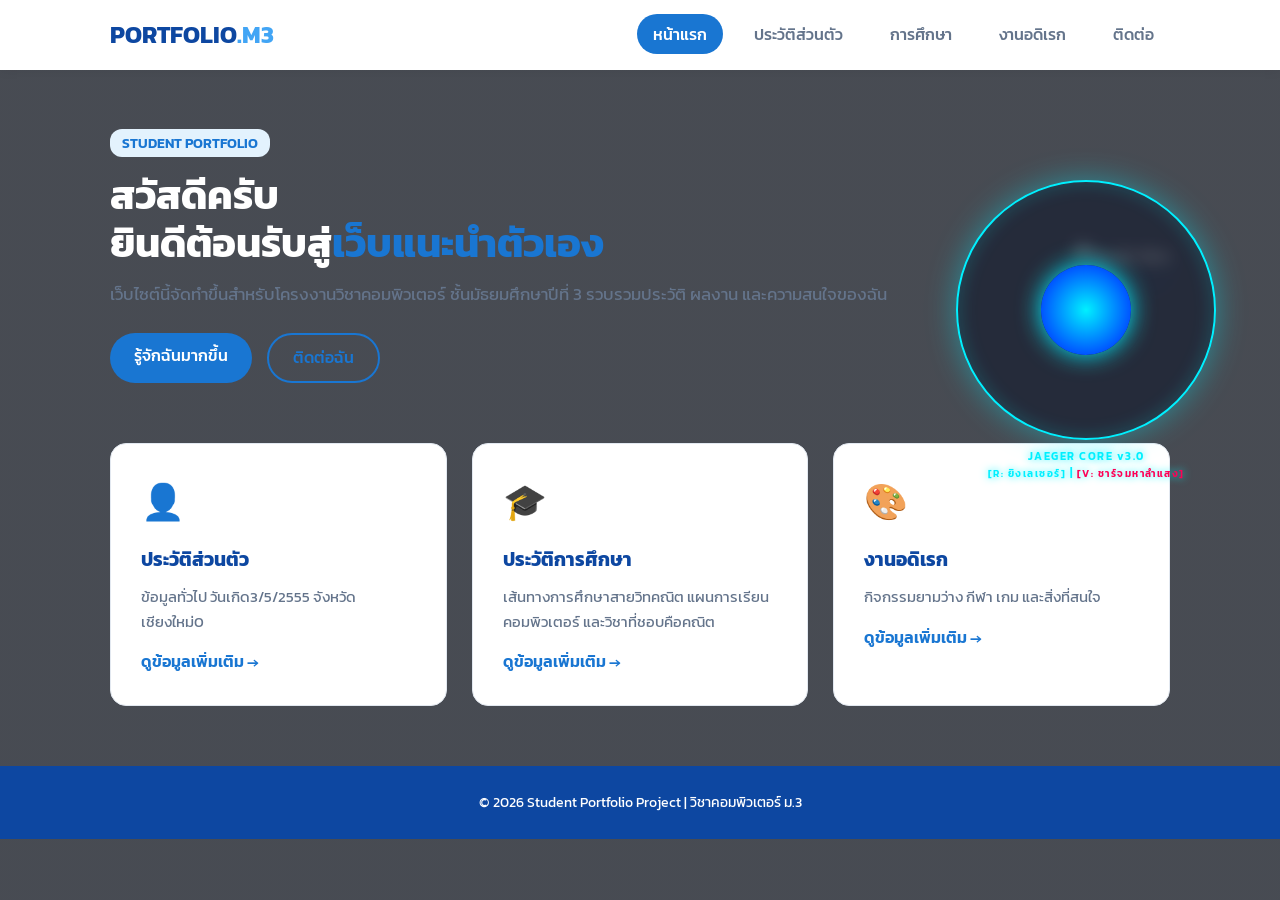
==== commit 808c4f48: "Update index.html" ====
--- a/index.html
+++ b/index.html
@@ -4,6 +4,7 @@
     <meta charset="UTF-8">
     <meta name="viewport" content="width=device-width, initial-scale=1.0">
     <title>Student Portfolio | หน้าแรก</title>
+    <!-- สำคัญ: ใช้ Relative Path ห้ามมี / นำหน้า style.css -->
     <link rel="stylesheet" href="style.css">
     <link rel="preconnect" href="https://fonts.googleapis.com">
     <link rel="preconnect" href="https://fonts.gstatic.com" crossorigin>
@@ -18,121 +19,9 @@
             background-attachment: fixed;
             color: #ffffff;
             overflow-x: hidden;
-            margin: 0;
-            padding: 0;
-            font-family: 'Kanit', sans-serif;
-        }
-
-        /* --- หน้าต่าง INTRO FULLSCREEN ตอนเข้าสู่เว็บไซต์ --- */
-        .site-intro-overlay {
-            position: fixed;
-            top: 0;
-            left: 0;
-            width: 100vw;
-            height: 100vh;
-            background-color: #030712;
-            z-index: 99999;
-            display: flex;
-            flex-direction: column;
-            align-items: center;
-            justify-content: center;
-            transition: opacity 0.8s ease, visibility 0.8s ease;
-        }
-
-        .site-intro-overlay.hidden {
-            opacity: 0;
-            visibility: hidden;
-            pointer-events: none;
-        }
-
-        .intro-header {
-            margin-bottom: 15px;
-            text-align: center;
-        }
-
-        .intro-header h2 {
-            color: #00f0ff;
-            font-size: 24px;
-            font-weight: 600;
-            letter-spacing: 3px;
-            margin: 0 0 5px 0;
-            text-shadow: 0 0 15px #00f0ff;
-        }
-
-        .intro-header p {
-            color: #94a3b8;
-            font-size: 14px;
-            margin: 0;
-        }
-
-        .intro-container {
-            position: relative;
-            width: 88%;
-            max-width: 900px;
-            aspect-ratio: 16 / 9;
-            border: 2px solid #00f0ff;
-            border-radius: 16px;
-            box-shadow: 0 0 40px rgba(0, 240, 255, 0.5), inset 0 0 20px rgba(0, 240, 255, 0.2);
-            overflow: hidden;
-            background: #000;
-            display: flex;
-            align-items: center;
-            justify-content: center;
-        }
-
-        .intro-video {
-            width: 100%;
-            height: 100%;
-            object-fit: cover;
-        }
-
-        .intro-actions {
-            margin-top: 20px;
-            display: flex;
-            gap: 15px;
-            align-items: center;
-        }
-
-        .enter-btn {
-            padding: 12px 36px;
-            background: linear-gradient(135deg, #00f0ff, #0055ff);
-            color: #ffffff;
-            border: none;
-            border-radius: 30px;
-            font-size: 17px;
-            font-family: 'Kanit', sans-serif;
-            font-weight: 600;
-            cursor: pointer;
-            box-shadow: 0 0 25px rgba(0, 240, 255, 0.6);
-            transition: all 0.3s ease;
-            text-decoration: none;
-        }
-
-        .enter-btn:hover {
-            transform: scale(1.06);
-            box-shadow: 0 0 40px rgba(0, 240, 255, 1);
-            background: linear-gradient(135deg, #ff0055, #00f0ff);
-        }
-
-        .sound-toggle-btn {
-            padding: 12px 20px;
-            background: rgba(15, 23, 42, 0.85);
-            border: 1px solid #00f0ff;
-            color: #00f0ff;
-            border-radius: 30px;
-            font-size: 14px;
-            font-family: 'Kanit', sans-serif;
-            cursor: pointer;
-            transition: all 0.2s ease;
-        }
-
-        .sound-toggle-btn:hover {
-            background: #00f0ff;
-            color: #0a0f19;
-            box-shadow: 0 0 15px #00f0ff;
-        }
-
-        /* --- เอฟเฟกต์หุ่นยนต์ & ลำแสง --- */
+        }
+
+        /* เอฟเฟกต์หน้าจอสั่นสะเทือนเมื่อยิงมหาลำแสง */
         .screen-shake {
             animation: shakeAnim 0.35s cubic-bezier(.36,.07,.19,.97) both;
         }
@@ -145,6 +34,7 @@
             80% { transform: translate(8px, -4px); }
         }
 
+        /* โมเดลหุ่นยนต์ 3D ในพื้นหลัง */
         .mech-model-container {
             position: fixed;
             top: 20%;
@@ -171,6 +61,7 @@
             transform-style: preserve-3d;
         }
 
+        /* ดวงตา/แกนพลังงานหุ่นยนต์ */
         .mech-core {
             width: 90px;
             height: 90px;
@@ -181,6 +72,7 @@
             transform: translateZ(40px);
         }
 
+        /* เอฟเฟกต์สั่นตอนชาร์จพลัง */
         .charging-core {
             animation: chargeJitter 0.08s infinite alternate;
             box-shadow: 0 0 60px #ff0055, 0 0 120px #00f0ff, inset 0 0 30px #ffffff !important;
@@ -204,6 +96,7 @@
             width: 100%;
         }
 
+        /* --- ลำแสงปกติ (ปุ่ม R) --- */
         .laser-beam {
             position: fixed;
             height: 6px;
@@ -229,6 +122,7 @@
             animation: impactAnim 0.3s ease-out forwards;
         }
 
+        /* --- มหาลำแสงยักษ์ทะลุจอ (ปุ่ม V) --- */
         .mega-beam {
             position: fixed;
             height: 45px;
@@ -241,6 +135,7 @@
             transition: opacity 0.4s ease-out, height 0.4s ease-out;
         }
 
+        /* วงแหวนพลังงานกระแทก (Shockwave) */
         .shockwave {
             position: fixed;
             width: 10px;
@@ -259,6 +154,7 @@
             100% { width: 350px; height: 350px; opacity: 0; border-width: 1px; }
         }
 
+        /* แสงแฟลชสว่างวาบทั่วหน้าจอตอนยิง */
         .screen-flash {
             position: fixed;
             top: 0; left: 0; width: 100vw; height: 100vh;
@@ -277,23 +173,7 @@
 </head>
 <body>
 
-    <div class="site-intro-overlay" id="siteIntroOverlay">
-        <div class="intro-header">
-            <h2>⚡ PACIFIC RIM PORTFOLIO INTRO</h2>
-            <p>ต้อนรับเข้าสู่เว็บไซต์โครงงานคอมพิวเตอร์ ม.3</p>
-        </div>
-        <div class="intro-container">
-            <video id="introVideo" class="intro-video" autoplay muted playsinline>
-                <source src="Pacific Rim __ Cool For The Summer __ (EDIT) 4K.mp4" type="video/mp4">
-                เบราว์เซอร์ของคุณไม่รองรับการเล่นวิดีโอนี้
-            </video>
-        </div>
-        <div class="intro-actions">
-            <button class="sound-toggle-btn" id="soundToggleBtn">🔊 เปิดเสียงเพลง</button>
-            <button class="enter-btn" id="enterSiteBtn">เข้าสู่เว็บไซต์ →</button>
-        </div>
-    </div>
-
+    <!-- โมเดล Mech Core ลอยล่องในพื้นหลัง -->
     <div class="mech-model-container">
         <div class="mech-card" id="mechCard">
             <div class="mech-core" id="mechCore"></div>
@@ -305,6 +185,7 @@
         </div>
     </div>
 
+    <!-- Header & Navigation -->
     <header class="navbar-wrapper">
         <div class="container navbar">
             <a href="index.html" class="logo">PORTFOLIO<span>.M3</span></a>
@@ -318,7 +199,9 @@
         </div>
     </header>
 
+    <!-- Main Content -->
     <main class="container">
+        <!-- Hero Section -->
         <section class="hero">
             <div class="hero-text">
                 <span class="badge">STUDENT PORTFOLIO</span>
@@ -334,6 +217,7 @@
             </div>
         </section>
 
+        <!-- Feature Cards Grid -->
         <section class="card-grid">
             <div class="card">
                 <div class="card-icon">👤</div>
@@ -356,57 +240,15 @@
         </section>
     </main>
 
+    <!-- Footer -->
     <footer class="footer">
         <div class="container footer-content">
             <p>&copy; 2026 Student Portfolio Project | วิชาคอมพิวเตอร์ ม.3</p>
         </div>
     </footer>
 
+    <!-- สคริปต์คำนวณการหันดวงตา การยิงปุ่ม R และการชาร์จยิงมหาลำแสงปุ่ม V -->
     <script>
-        const introOverlay = document.getElementById('siteIntroOverlay');
-        const introVideo = document.getElementById('introVideo');
-        const enterSiteBtn = document.getElementById('enterSiteBtn');
-        const soundToggleBtn = document.getElementById('soundToggleBtn');
-
-        // เริ่มเล่นวิดีโออินโทรทันทีที่โหลดหน้าเว็บ
-        window.addEventListener('DOMContentLoaded', () => {
-            introVideo.play().catch(err => {
-                console.log("Autoplay notice:", err);
-            });
-        });
-
-        // เมื่อวิดีโอเล่นจนจบ ให้ซ่อนอินโทรเข้าสู่เว็บไซต์อัตโนมัติ
-        introVideo.addEventListener('ended', () => {
-            closeIntroOverlay();
-        });
-
-        // กดปุ่มเพื่อข้ามหรือเข้าสู่เว็บไซต์ทันที
-        enterSiteBtn.addEventListener('click', () => {
-            closeIntroOverlay();
-        });
-
-        // ฟังก์ชันซ่อนหน้าต่างอินโทร
-        function closeIntroOverlay() {
-            introVideo.pause();
-            introOverlay.classList.add('hidden');
-        }
-
-        // ปุ่มควบคุมเปิด/ปิดเสียงวิดีโอ
-        soundToggleBtn.addEventListener('click', () => {
-            if (introVideo.muted) {
-                introVideo.muted = false;
-                soundToggleBtn.innerHTML = '🔇 ปิดเสียง';
-                soundToggleBtn.style.background = '#00f0ff';
-                soundToggleBtn.style.color = '#0a0f19';
-            } else {
-                introVideo.muted = true;
-                soundToggleBtn.innerHTML = '🔊 เปิดเสียงเพลง';
-                soundToggleBtn.style.background = 'rgba(15, 23, 42, 0.85)';
-                soundToggleBtn.style.color = '#00f0ff';
-            }
-        });
-
-        // --- ระบบ 3D Mech Core & ยิงลำแสง (R/V) ---
         const mechCard = document.getElementById('mechCard');
         const mechCore = document.getElementById('mechCore');
         
@@ -414,6 +256,7 @@
         let currentMouseY = window.innerHeight / 2;
         let isCharging = false;
 
+        // ติดตามพิกัดเมาส์
         document.addEventListener('mousemove', (e) => {
             currentMouseX = e.clientX;
             currentMouseY = e.clientY;
@@ -438,18 +281,22 @@
             }
         });
 
+        // ดักจับการกดคีย์บอร์ด
         window.addEventListener('keydown', (e) => {
             if (e.repeat) return;
 
+            // กด R = ยิงเลเซอร์ปกติ
             if (e.key === 'r' || e.key === 'R') {
                 fireNormalLaser(currentMouseX, currentMouseY);
             }
 
+            // กด V = ชาร์จยิงมหาลำแสงยักษ์ทะลุจอ
             if ((e.key === 'v' || e.key === 'V') && !isCharging) {
                 chargeAndFireMegaLaser(currentMouseX, currentMouseY);
             }
         });
 
+        // --- 1. ฟังก์ชันยิงเลเซอร์ปกติ (ปุ่ม R) ---
         function fireNormalLaser(targetX, targetY) {
             const coreRect = mechCore.getBoundingClientRect();
             const startX = coreRect.left + coreRect.width / 2;
@@ -487,22 +334,27 @@
             }, 150);
         }
 
+        // --- 2. ฟังก์ชันชาร์จยิงมหาลำแสงอลังการ (ปุ่ม V) ---
         function chargeAndFireMegaLaser(targetX, targetY) {
             isCharging = true;
             mechCore.classList.add('charging-core');
 
+            // สร้าง Shockwave ชาร์จพลังงานหดเข้าสู่แกนกลาง
             const coreRect = mechCore.getBoundingClientRect();
             const startX = coreRect.left + coreRect.width / 2;
             const startY = coreRect.top + coreRect.height / 2;
 
+            // ระยะชาร์จพลังงาน 400ms ก่อนปลดปล่อยมหาลำแสง
             setTimeout(() => {
                 mechCore.classList.remove('charging-core');
 
+                // คำนวณองศาและความยาวแบบพุ่งเลยทะลุออกนอกหน้าจอ (3000px)
                 const deltaX = targetX - startX;
                 const deltaY = targetY - startY;
                 const angle = Math.atan2(deltaY, deltaX) * (180 / Math.PI);
                 const superDistance = 3000; 
 
+                // 1. สร้างมหาลำแสงยักษ์
                 const megaBeam = document.createElement('div');
                 megaBeam.className = 'mega-beam';
                 megaBeam.style.left = `${startX}px`;
@@ -510,11 +362,13 @@
                 megaBeam.style.width = `${superDistance}px`;
                 megaBeam.style.transform = `rotate(${angle}deg)`;
 
+                // 2. สร้าง Shockwave คลื่นระเบิดทรงกลมที่จุดยิง
                 const shock = document.createElement('div');
                 shock.className = 'shockwave';
                 shock.style.left = `${startX}px`;
                 shock.style.top = `${startY}px`;
 
+                // 3. แสงวาบทั่วหน้าจอ (Screen Flash)
                 const flash = document.createElement('div');
                 flash.className = 'screen-flash';
 
@@ -522,8 +376,10 @@
                 document.body.appendChild(shock);
                 document.body.appendChild(flash);
 
+                // 4. สั่นหน้าจอสร้างความรุนแรง (Screen Shake)
                 document.body.classList.add('screen-shake');
 
+                // ค่อยๆ จางเอฟเฟกต์ทั้งหมดลง
                 setTimeout(() => {
                     flash.style.opacity = '0';
                     megaBeam.style.opacity = '0';
